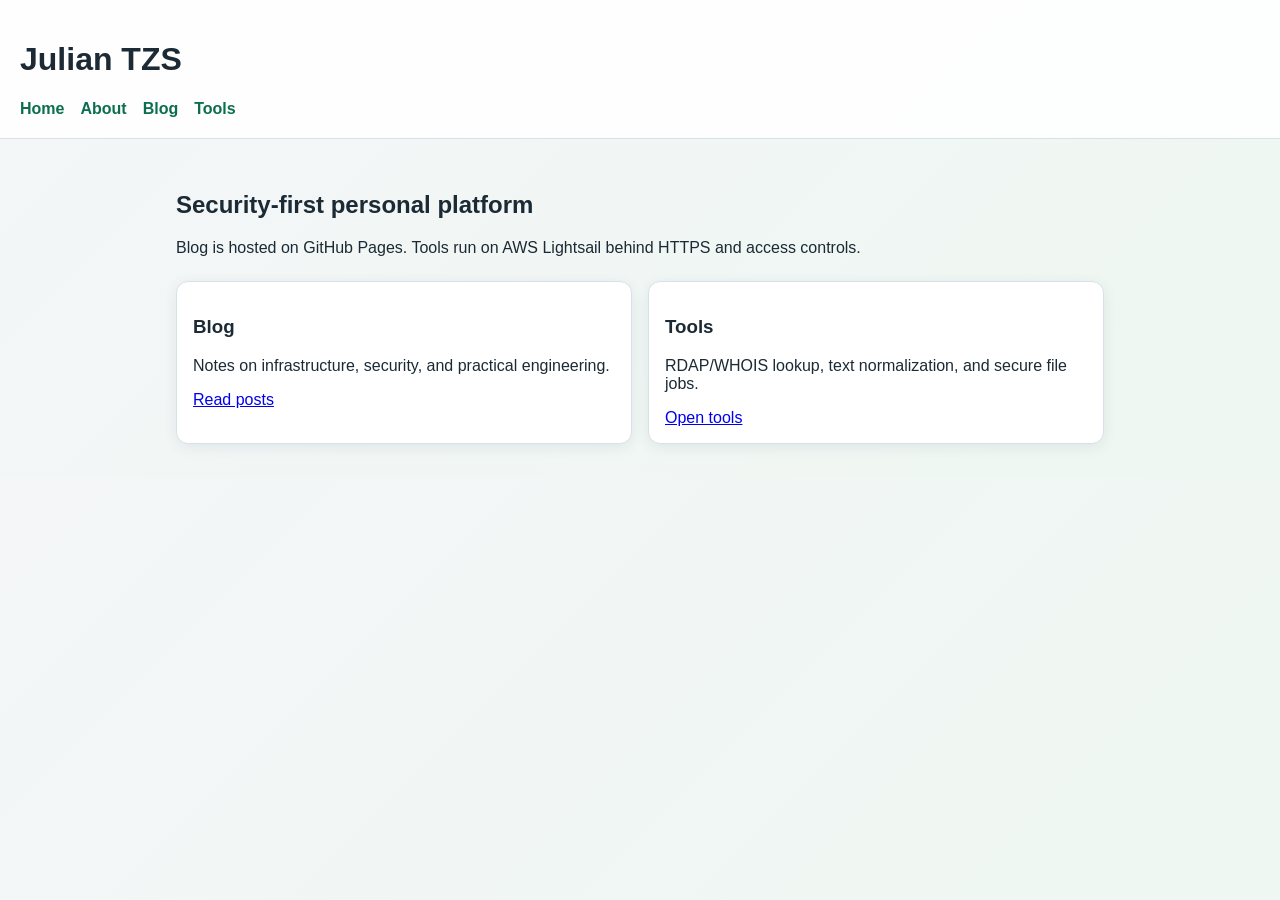
==== index.html @ b92b8e03 "Initial secure GitHub Pages site scaffold" ====
<!doctype html>
<html lang="en">
  <head>
    <meta charset="UTF-8" />
    <meta name="viewport" content="width=device-width, initial-scale=1.0" />
    <meta http-equiv="Content-Security-Policy" content="default-src 'self'; style-src 'self' 'unsafe-inline'; img-src 'self' data:; connect-src 'none'; frame-ancestors 'none'; base-uri 'none';" />
    <title>Julian TZS</title>
    <link rel="stylesheet" href="/styles.css" />
  </head>
  <body>
    <header class="site-header">
      <h1>Julian TZS</h1>
      <nav>
        <a href="/">Home</a>
        <a href="/about.html">About</a>
        <a href="/blog/">Blog</a>
        <a href="https://tools.yourdomain.com" rel="noopener">Tools</a>
      </nav>
    </header>

    <main class="container">
      <section class="hero">
        <h2>Security-first personal platform</h2>
        <p>
          Blog is hosted on GitHub Pages. Tools run on AWS Lightsail behind
          HTTPS and access controls.
        </p>
      </section>

      <section class="cards">
        <article class="card">
          <h3>Blog</h3>
          <p>Notes on infrastructure, security, and practical engineering.</p>
          <a href="/blog/">Read posts</a>
        </article>
        <article class="card">
          <h3>Tools</h3>
          <p>RDAP/WHOIS lookup, text normalization, and secure file jobs.</p>
          <a href="https://tools.yourdomain.com" rel="noopener">Open tools</a>
        </article>
      </section>
    </main>
  </body>
</html>
---- styles.css ----
:root {
  --bg: #f4f6f8;
  --text: #1b2a34;
  --card: #ffffff;
  --accent: #0b6e4f;
  --border: #d9e1e8;
}

* {
  box-sizing: border-box;
}

body {
  margin: 0;
  font-family: "IBM Plex Sans", "Segoe UI", sans-serif;
  background: linear-gradient(135deg, #f4f6f8 0%, #eef7f1 100%);
  color: var(--text);
}

.site-header {
  padding: 1.25rem;
  border-bottom: 1px solid var(--border);
  background: #ffffffde;
  backdrop-filter: blur(6px);
}

.site-header nav {
  display: flex;
  gap: 1rem;
  flex-wrap: wrap;
}

.site-header a {
  color: var(--accent);
  text-decoration: none;
  font-weight: 600;
}

.container {
  max-width: 960px;
  margin: 0 auto;
  padding: 2rem 1rem;
}

.hero {
  margin-bottom: 1.5rem;
}

.cards {
  display: grid;
  grid-template-columns: repeat(auto-fit, minmax(220px, 1fr));
  gap: 1rem;
}

.card {
  background: var(--card);
  border: 1px solid var(--border);
  border-radius: 12px;
  padding: 1rem;
  box-shadow: 0 3px 14px rgba(18, 42, 58, 0.08);
}
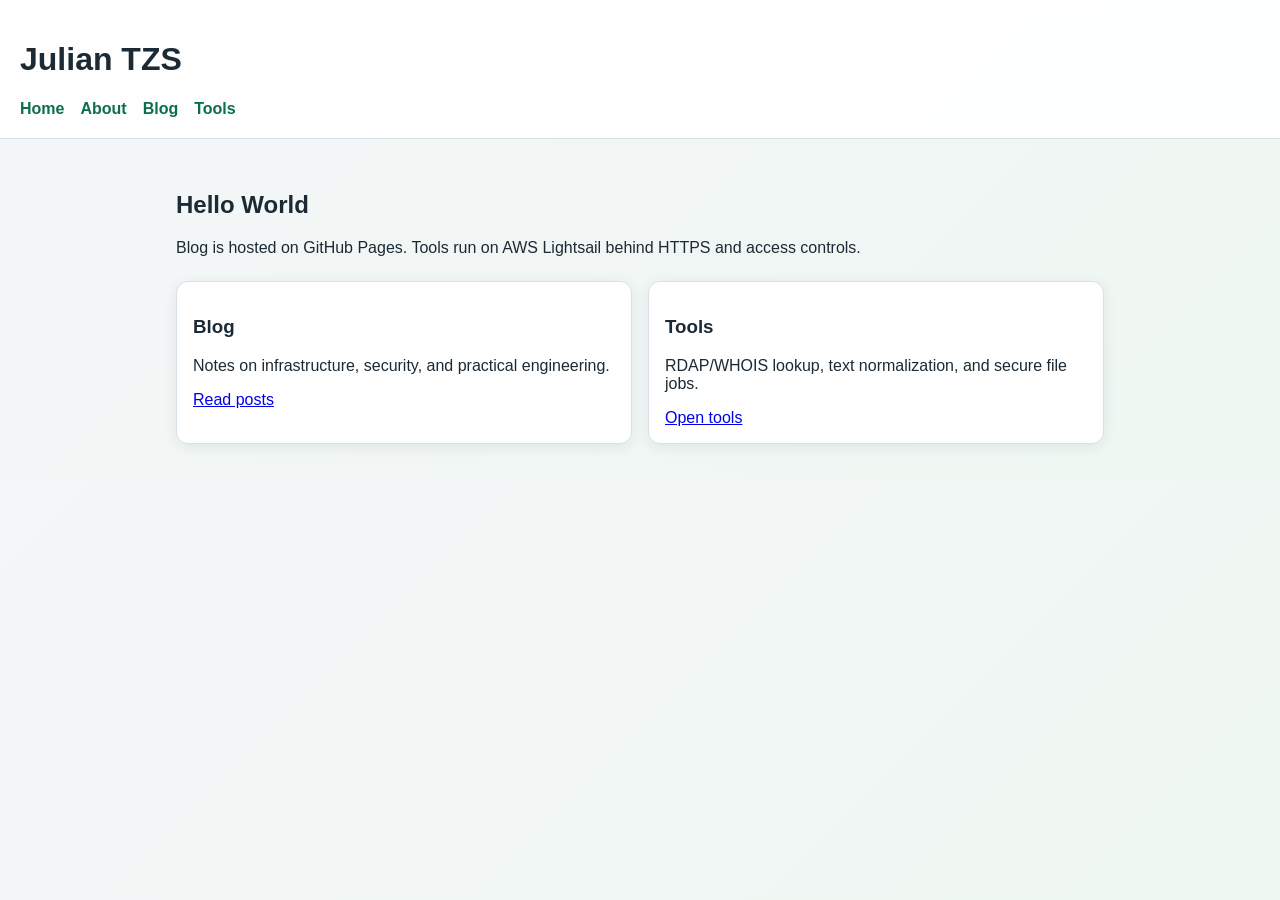
==== commit d2687429: "Set homepage heading to Hello World" ====
--- a/index.html
+++ b/index.html
@@ -20,7 +20,7 @@
 
     <main class="container">
       <section class="hero">
-        <h2>Security-first personal platform</h2>
+        <h2>Hello World</h2>
         <p>
           Blog is hosted on GitHub Pages. Tools run on AWS Lightsail behind
           HTTPS and access controls.
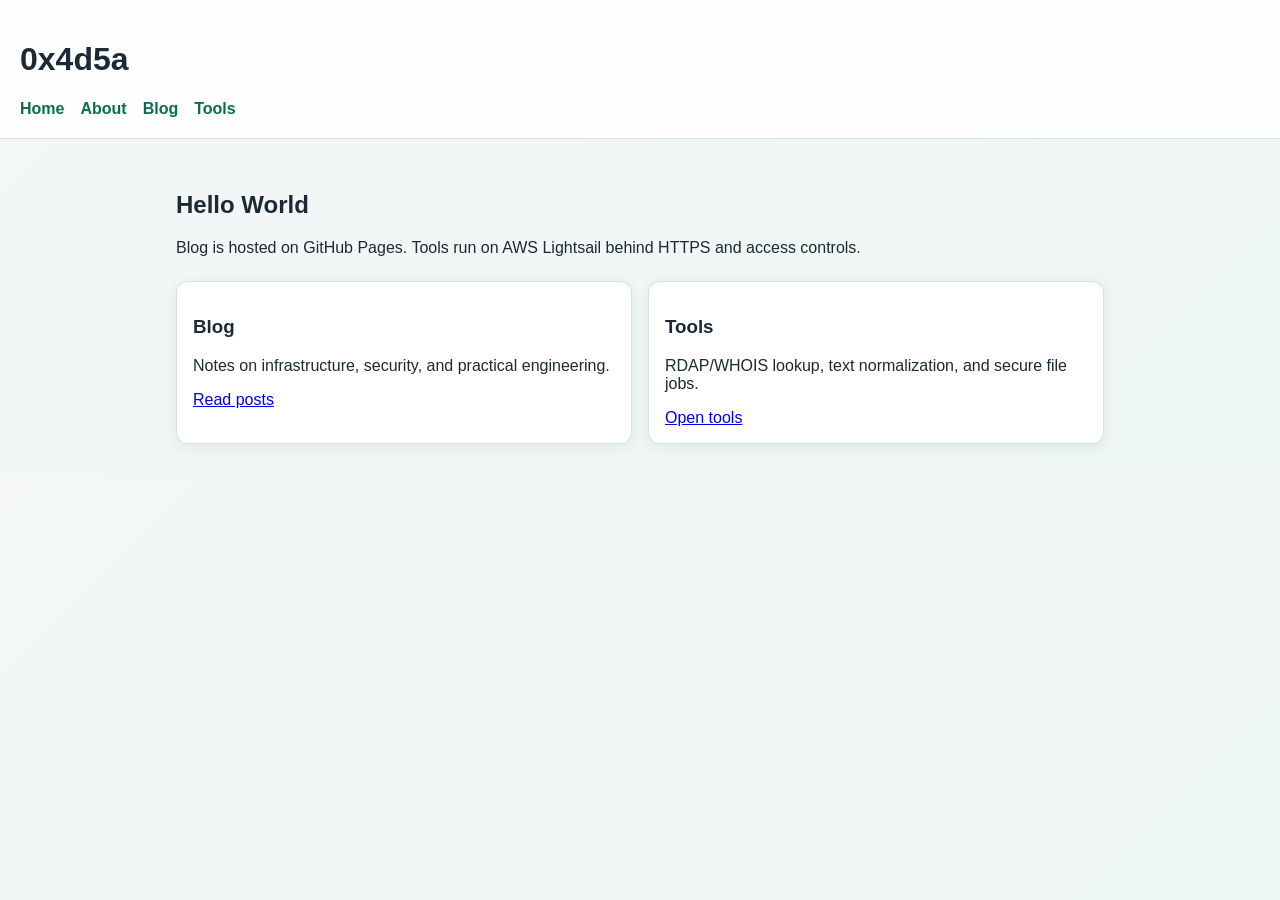
==== commit 62b468bc: "Change title and header to '0x4d5a'" ====
--- a/index.html
+++ b/index.html
@@ -4,12 +4,12 @@
     <meta charset="UTF-8" />
     <meta name="viewport" content="width=device-width, initial-scale=1.0" />
     <meta http-equiv="Content-Security-Policy" content="default-src 'self'; style-src 'self' 'unsafe-inline'; img-src 'self' data:; connect-src 'none'; frame-ancestors 'none'; base-uri 'none';" />
-    <title>Julian TZS</title>
+    <title>0x4d5a</title>
     <link rel="stylesheet" href="/styles.css" />
   </head>
   <body>
     <header class="site-header">
-      <h1>Julian TZS</h1>
+      <h1>0x4d5a</h1>
       <nav>
         <a href="/">Home</a>
         <a href="/about.html">About</a>
